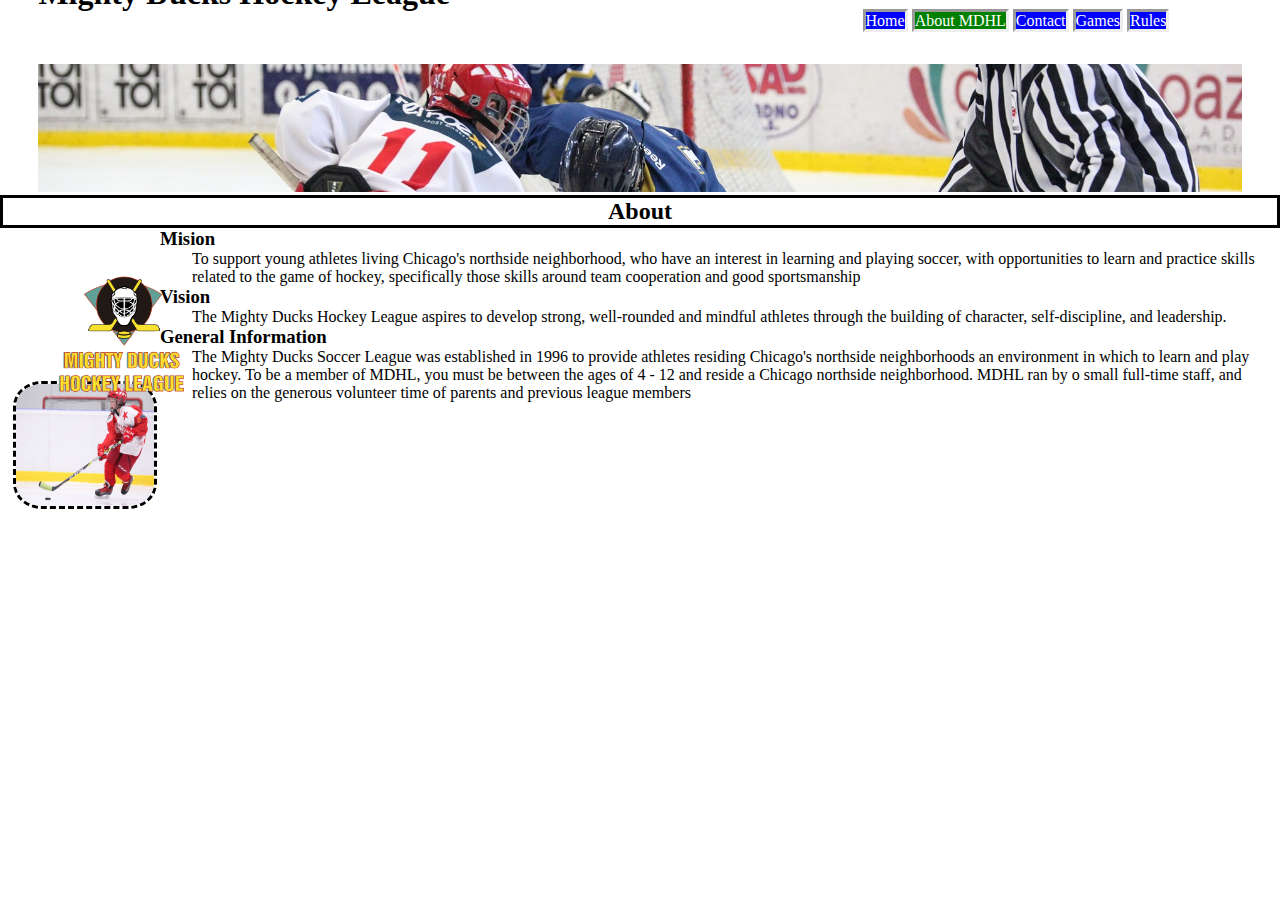
==== about.html @ 6fb33838 "Se incluyeron las pag de reglas y de fechas" ====
<!DOCTYPE html>
<html lang="en">
<head>
    <meta charset="UTF-8">
    <meta http-equiv="X-UA-Compatible" content="IE=edge">
    <meta name="viewport" content="width=device-width, initial-scale=1.0">
    <link rel="shortcut icon" href="assets/images/icon.ico">
    <title>About MDHL</title>
    <link rel="stylesheet" href="./assets/css/style.css">
</head>
<body>
    <header>
        <h1>
            Mighty Ducks Hockey League
        </h1>
        <img id="logo" src="./assets/images/Logo Mighty ducks-01.png" alt="logo">
        <nav>

            <a href="./index.html">Home</a>
            <a href="#">About MDHL</a>
            <a href="./contact.html">Contact</a>
            <a href="./games.html">Games</a>
            <a href="./rules.html">Rules</a>
        </nav>
    </header>

    <main>
        <section>
            <h2 class="principal">About</h2>
                <img id="imagen2" src="./assets/images/hockey  2.jpg" alt="Image 2">
                <article>
                    <h3>Mision</h3>
                    <p>  To support young athletes living Chicago's northside neighborhood, who have an interest in 
                        learning and playing soccer, with opportunities to learn and practice skills related to the game of 
                        hockey, specifically those skills around team cooperation and good sportsmanship</p>
                </article>
                <article>
                    <h3>Vision</h3>
                    <p>  The Mighty Ducks Hockey League aspires to develop strong, well-rounded and mindful athletes 
                        through the building of character, self-discipline, and leadership.</p>
                </article>
                <article>
                    <h3>General Information</h3>
                    <p>  The Mighty Ducks Soccer League was established in 1996 to provide athletes residing 
                        Chicago's northside neighborhoods an environment in which to learn and play hockey. To be a member of MDHL, you must be between the ages of 4 - 12 and reside a Chicago northside neighborhood. MDHL ran by o small full-time staff, and relies on the generous volunteer time of 
                        parents and previous league members</p>
                </article>
        </section>
    </main>
</body>
</html>
---- assets/css/style.css ----
*{
    margin: 0;
    padding:0;
    box-sizing: border-box;
    font-family: cursive;
}

/* ARREGLOS EN HEADER*/
header{
    min-height: 10vh;;
    margin: 5% 3% 0.2% ;
    background-image: url(../images/image1.jpg);
    background-repeat: no-repeat;
    background-position: 0 30%;
    background-size: cover;
    padding: 4rem;
    position: relative;
    
    
}

#logo{
    
    width: 12%;
    position: absolute;
    left: 1%;
    margin: -30% 0% -18% 0%;
    bottom: 0%;
    z-index: 2;
    
}

header>h1{
    
    display: inline-block;
    color:black;
    position: absolute;
    left: 10%;
    margin: 0% 0% 15% -10%;
    bottom: 0%;
    z-index: 2; 
    font-size: 200%;
}


/* ARREGLOS EN NAV*/
nav{
    display: inline-block;
    position: absolute;
    right: 0%;
    margin: 2% 6% 14% 7%;
    bottom: -5%;
    z-index:2;
}
nav a{
    
    background-color: blue;
    color: white;
    border-style: initial;
    border-style:inset;
    width: 5rem;
    height: 2rem;
    text-align: center;
    text-decoration:none;
    
    
}

a[href="#"]{
    background-color: green;
    color: white;
}

a:active{
    background-color: red;
}

/* ARREGLOS EN MAIN*/
main{
    background-color: white;
    min-height: 80vh;
    position: relative;
}
.principal{
    background-color:white;
    color: black;
    border-style: solid;
    text-align: center;
}

main article{

    margin-left: 10rem;

}

main p{
    margin-left: 2rem;
    text-align:initial;
}

#imagen2{
    position: absolute;
    width: 9rem;
    height: 8rem;
    margin-top: 12%;
    margin-left: 1%;
    border-radius: 20%;
    border-style:dashed;
}

#imagen3{
    position: absolute;
    width: 25rem;
    height: 15rem;
    margin-top: 1%;
    margin-left: 45%;
    border-style:initial;
}
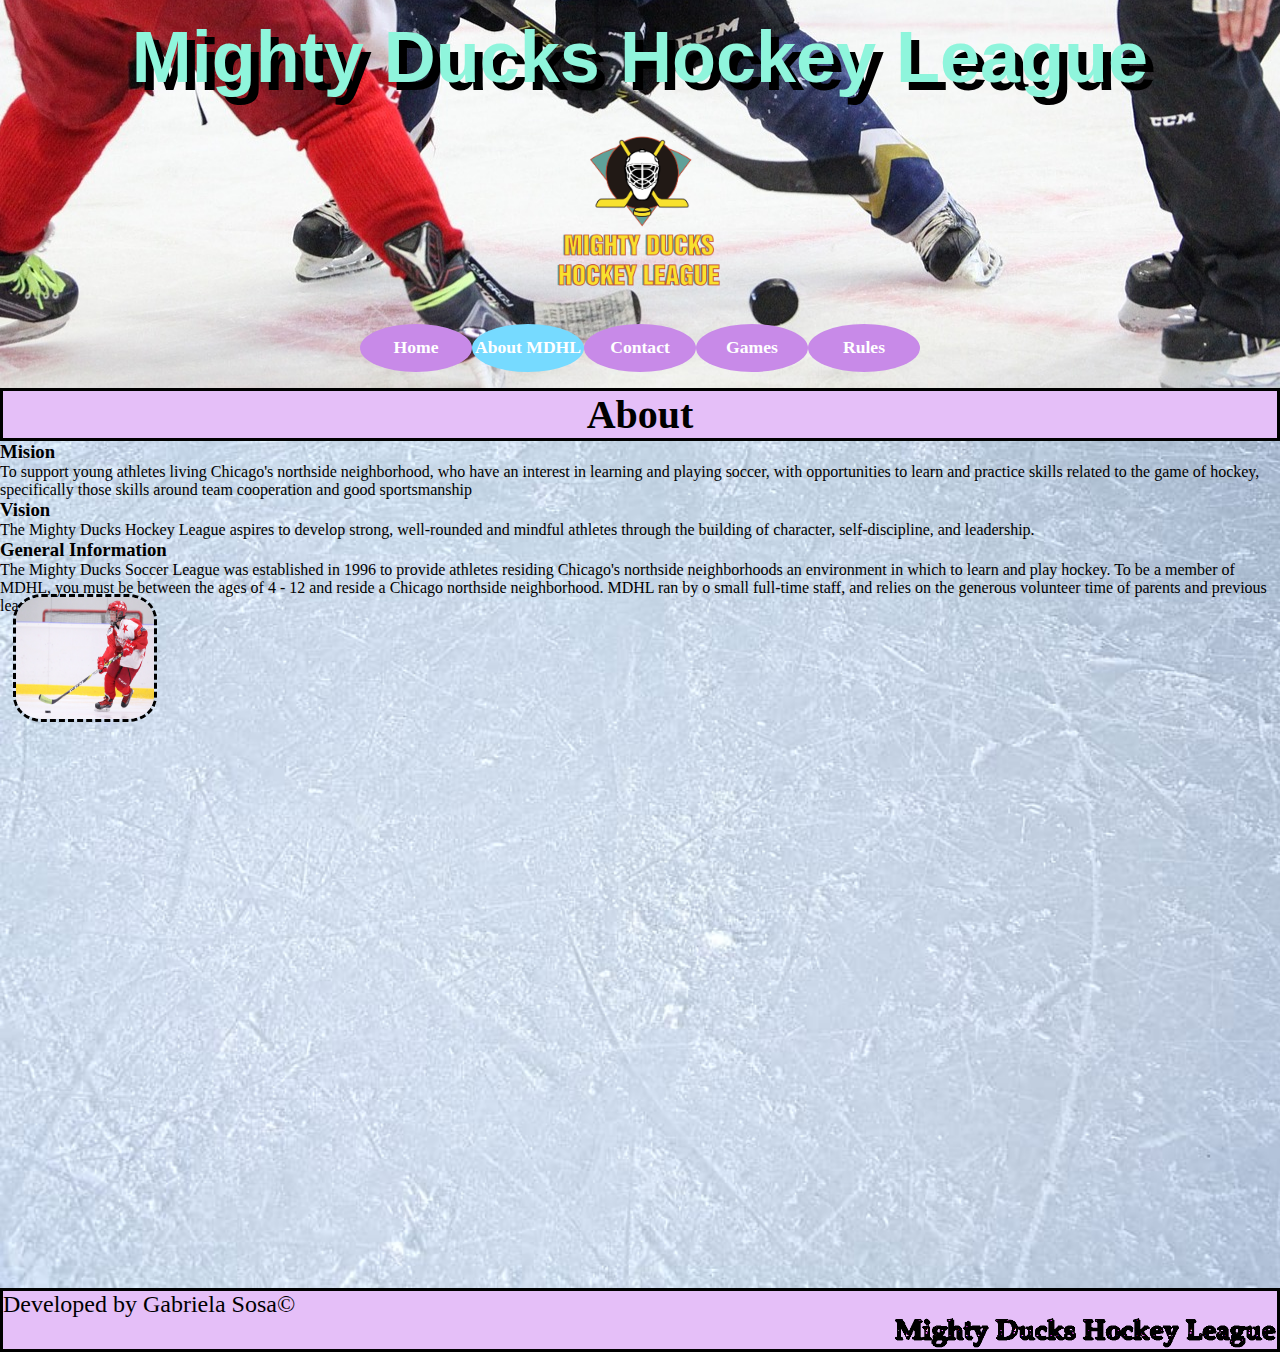
==== commit 7eb710c3: "pagina games terminado" ====
--- a/about.html
+++ b/about.html
@@ -47,5 +47,9 @@
                 </article>
         </section>
     </main>
+    <footer>
+        <p>Developed by Gabriela Sosa©</p>
+        <img class="nombre" src="./assets/images/nombre.gif" alt="gif">
+    </footer>
 </body>
 </html>--- a/assets/css/style.css
+++ b/assets/css/style.css
@@ -2,102 +2,143 @@
     margin: 0;
     padding:0;
     box-sizing: border-box;
-    font-family: cursive;
+    font-family:'Times New Roman', Times, serif;
 }
 
 /* ARREGLOS EN HEADER*/
 header{
-    min-height: 10vh;;
-    margin: 5% 3% 0.2% ;
+    min-height: 10vh;
+    /*margin: 5% 3% 0.2% ;*/
     background-image: url(../images/image1.jpg);
     background-repeat: no-repeat;
-    background-position: 0 30%;
-    background-size: cover;
-    padding: 4rem;
-    position: relative;
-    
-    
+    background-position: 60% 80%;
+    display: flex;
+    padding: 1rem;
+    gap: 1rem;
+    align-items: center;
+    justify-content:space-between;
+    flex-direction: column;
 }
 
 #logo{
-    
-    width: 12%;
-    position: absolute;
-    left: 1%;
-    margin: -30% 0% -18% 0%;
-    bottom: 0%;
-    z-index: 2;
-    
+    width: 15%;
+    align-self:center;
 }
 
 header>h1{
-    
-    display: inline-block;
-    color:black;
-    position: absolute;
-    left: 10%;
-    margin: 0% 0% 15% -10%;
-    bottom: 0%;
-    z-index: 2; 
-    font-size: 200%;
+    color:rgb(143, 245, 220);
+    font-size: 4.5rem;
+    flex-grow: 1;
+    text-shadow: .5rem .5rem black;
+    font-family:'Lucida Sans', 'Lucida Sans Regular', 'Lucida Grande', 'Lucida Sans Unicode', Geneva, Verdana, sans-serif;
 }
 
 
 /* ARREGLOS EN NAV*/
 nav{
-    display: inline-block;
-    position: absolute;
-    right: 0%;
-    margin: 2% 6% 14% 7%;
-    bottom: -5%;
-    z-index:2;
+    display:flex;
+    gap: 0%;
+    flex-direction:row;
+    flex-wrap: wrap;
+   
 }
 nav a{
     
-    background-color: blue;
+    background-color: rgb(200, 138, 232);
     color: white;
-    border-style: initial;
-    border-style:inset;
-    width: 5rem;
-    height: 2rem;
-    text-align: center;
+    width: 7rem;
+    height: 3rem;
+    font-size: 110%;
     text-decoration:none;
-    
+    font-weight: bolder;
+    display: flex;
+    align-items: center;
+    justify-content: center;
+    border-radius: 50%;
+    flex-wrap: wrap;
     
 }
 
 a[href="#"]{
-    background-color: green;
+    background-color: rgb(118, 218, 255);
     color: white;
 }
 
 a:active{
-    background-color: red;
+    background-color: rgb(251, 87, 87);
 }
 
 /* ARREGLOS EN MAIN*/
 main{
-    background-color: white;
-    min-height: 80vh;
-    position: relative;
-}
+    background-image: url(../images/fondobody.jpg);
+    background-size: cover;
+    min-height: 100vh;
+    display: flex;
+    flex-direction: column;
+    flex-wrap: wrap;
+}
+footer{
+    min-height: 5vh;
+    background-color: rgb(229, 191, 248);
+    border-style:solid;
+    display: flex;
+    flex-wrap: wrap;
+    font-size: 150%;
+    align-items:center;
+}
+.nombre{
+    width: 30%;
+    margin: 0% 0% 0% 70%;
+} 
+/*----------------------------------------------------------------PAGINA HOME--------------------------------------------------------------*/
 .principal{
-    background-color:white;
+    background-color:rgb(229, 191, 248);
     color: black;
-    border-style: solid;
-    text-align: center;
-}
-
-main article{
-
-    margin-left: 10rem;
-
-}
-
-main p{
-    margin-left: 2rem;
-    text-align:initial;
-}
+    border-style:solid;
+    text-align: center;
+    font-size: 2.5rem;
+    align-self:self-start;
+    
+}
+
+.home{
+    display: flex;
+    /*text-align: center;*/
+    font-size: 1.5rem;
+    justify-content: center;
+   
+    gap: 1rem;
+    flex-wrap: wrap;
+   
+
+}
+
+.events{
+    padding: 2rem;
+    
+    flex-direction: column-reverse;
+    text-align: center;
+    
+
+} 
+
+#snoppy{
+    height: 20rem;
+    width: 25rem;  
+}
+
+
+
+
+
+
+
+
+
+
+
+
+
 
 #imagen2{
     position: absolute;
@@ -108,7 +149,6 @@
     border-radius: 20%;
     border-style:dashed;
 }
-
 #imagen3{
     position: absolute;
     width: 25rem;
@@ -116,4 +156,59 @@
     margin-top: 1%;
     margin-left: 45%;
     border-style:initial;
-}+}
+/*---------------------------------------------------------PAGINA GAMES-------------------------------------------------------------------*/
+#fechas{
+    background-image: url(../images/discofuego.jpg);
+    background-repeat: no-repeat;
+    background-position: 50% 70%;
+    border-radius: 15px;
+    padding: .5rem;
+    display: flex;
+    flex-wrap: wrap;
+    flex-direction: column;
+    align-items: center;
+    text-align: center;
+    gap: .5rem;
+}
+.titulo{
+    background-color: rgb(7, 7, 7);
+    color: #e8a4d9;
+}
+caption{
+    color: rgb(236, 236, 236);
+    font-size: 120%;
+    text-shadow: .1rem .1rem black;
+}
+.destacar{
+    background-color: aqua;
+    color: black;
+}
+th, td{
+    padding: .4rem;
+}
+tbody tr:nth-child(even){
+    background-color: #e8a4d9;
+}
+tbody tr:nth-child(odd), thead tr, tfoot tr{
+    background-color: rgb(179, 240, 173);
+
+}
+.adicional{
+    font-size: 150%;
+    padding: .10rem;
+    margin: 2% 10% 0% 10%;
+    border-top-style:dotted ;
+    display: flex;
+    flex-direction:column;
+}
+#centrar{
+    text-align: center;
+}
+.derecha{
+    text-align: right;
+} 
+#coordinador{
+    font-weight: bold;
+}
+/*---------------------------------------------------------------PAGINA RULES---------------------------------------------------------------/*
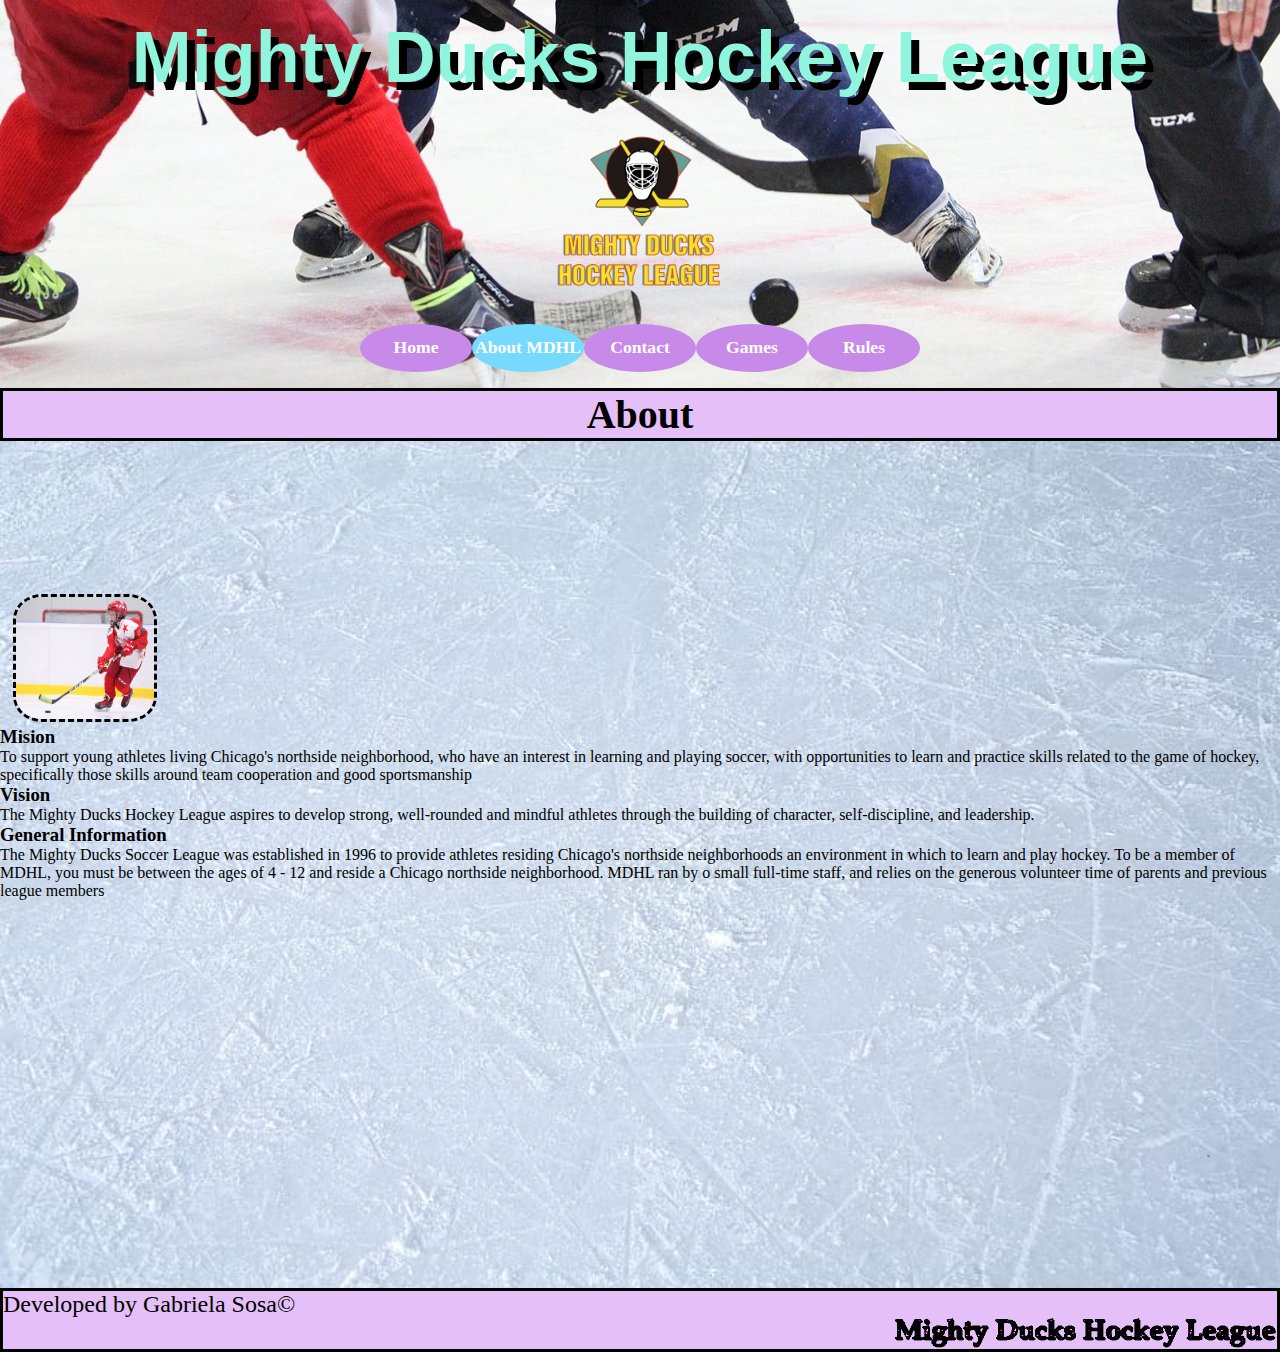
==== commit 9a2903ef: "ahora si final de home" ====
--- a/about.html
+++ b/about.html
@@ -13,9 +13,8 @@
         <h1>
             Mighty Ducks Hockey League
         </h1>
-        <img id="logo" src="./assets/images/Logo Mighty ducks-01.png" alt="logo">
+        <img id="logo" src="./assets/images/logo.png" alt="logo">
         <nav>
-
             <a href="./index.html">Home</a>
             <a href="#">About MDHL</a>
             <a href="./contact.html">Contact</a>
@@ -23,27 +22,21 @@
             <a href="./rules.html">Rules</a>
         </nav>
     </header>
-
     <main>
         <section>
             <h2 class="principal">About</h2>
-                <img id="imagen2" src="./assets/images/hockey  2.jpg" alt="Image 2">
+                <img id="imagen2" src="./assets/images/hockey2.jpg" alt="Image 2">
                 <article>
                     <h3>Mision</h3>
-                    <p>  To support young athletes living Chicago's northside neighborhood, who have an interest in 
-                        learning and playing soccer, with opportunities to learn and practice skills related to the game of 
-                        hockey, specifically those skills around team cooperation and good sportsmanship</p>
+                    <p>To support young athletes living Chicago's northside neighborhood, who have an interest in learning and playing soccer, with opportunities to learn and practice skills related to the game of hockey, specifically those skills around team cooperation and good sportsmanship</p>
                 </article>
                 <article>
                     <h3>Vision</h3>
-                    <p>  The Mighty Ducks Hockey League aspires to develop strong, well-rounded and mindful athletes 
-                        through the building of character, self-discipline, and leadership.</p>
+                    <p>The Mighty Ducks Hockey League aspires to develop strong, well-rounded and mindful athletes through the building of character, self-discipline, and leadership.</p>
                 </article>
                 <article>
                     <h3>General Information</h3>
-                    <p>  The Mighty Ducks Soccer League was established in 1996 to provide athletes residing 
-                        Chicago's northside neighborhoods an environment in which to learn and play hockey. To be a member of MDHL, you must be between the ages of 4 - 12 and reside a Chicago northside neighborhood. MDHL ran by o small full-time staff, and relies on the generous volunteer time of 
-                        parents and previous league members</p>
+                    <p>The Mighty Ducks Soccer League was established in 1996 to provide athletes residing Chicago's northside neighborhoods an environment in which to learn and play hockey. To be a member of MDHL, you must be between the ages of 4 - 12 and reside a Chicago northside neighborhood. MDHL ran by o small full-time staff, and relies on the generous volunteer time of parents and previous league members</p>
                 </article>
         </section>
     </main>
--- a/assets/css/style.css
+++ b/assets/css/style.css
@@ -4,7 +4,6 @@
     box-sizing: border-box;
     font-family:'Times New Roman', Times, serif;
 }
-
 /* ARREGLOS EN HEADER*/
 header{
     min-height: 10vh;
@@ -19,12 +18,10 @@
     justify-content:space-between;
     flex-direction: column;
 }
-
 #logo{
     width: 15%;
     align-self:center;
 }
-
 header>h1{
     color:rgb(143, 245, 220);
     font-size: 4.5rem;
@@ -32,18 +29,14 @@
     text-shadow: .5rem .5rem black;
     font-family:'Lucida Sans', 'Lucida Sans Regular', 'Lucida Grande', 'Lucida Sans Unicode', Geneva, Verdana, sans-serif;
 }
-
-
 /* ARREGLOS EN NAV*/
 nav{
     display:flex;
     gap: 0%;
     flex-direction:row;
     flex-wrap: wrap;
-   
 }
 nav a{
-    
     background-color: rgb(200, 138, 232);
     color: white;
     width: 7rem;
@@ -56,18 +49,14 @@
     justify-content: center;
     border-radius: 50%;
     flex-wrap: wrap;
-    
-}
-
+}
 a[href="#"]{
     background-color: rgb(118, 218, 255);
     color: white;
 }
-
 a:active{
     background-color: rgb(251, 87, 87);
 }
-
 /* ARREGLOS EN MAIN*/
 main{
     background-image: url(../images/fondobody.jpg);
@@ -98,50 +87,36 @@
     text-align: center;
     font-size: 2.5rem;
     align-self:self-start;
-    
-}
-
+}
 .home{
-    display: flex;
-    /*text-align: center;*/
-    font-size: 1.5rem;
-    justify-content: center;
-   
-    gap: 1rem;
-    flex-wrap: wrap;
-   
-
-}
-
-.events{
-    padding: 2rem;
-    
-    flex-direction: column-reverse;
-    text-align: center;
-    
-
-} 
-
-#snoppy{
+    padding: 3rem;
+    font-size: 200%;
+    display: flex;
+    flex-direction: row;
+    flex-wrap: wrap; 
+}
+.home dt, dd{
+    text-align: center;
+}
+.home dl{
+    margin-top: 10%;
+}
+#snoppy, #imagen1{
     height: 20rem;
-    width: 25rem;  
-}
-
-
-
-
-
-
-
-
-
-
-
+    width: 25rem;     
+}
+#imagen1{
+    border-radius: 40%;
+    border-color: black;
+    border-style: solid;
+    padding: .3rem;
+    margin: 0% 0% 2%;
+}
+/*-----------------------------------------------------------------PAGINA ABOUT------------------------------------------------------------*/
 
 
 
 #imagen2{
-    position: absolute;
     width: 9rem;
     height: 8rem;
     margin-top: 12%;
@@ -149,6 +124,14 @@
     border-radius: 20%;
     border-style:dashed;
 }
+
+
+
+
+
+
+
+/*-------------------------------------------------------------------PAGINA CONTACT---------------------------------------------------------*/
 #imagen3{
     position: absolute;
     width: 25rem;
@@ -170,6 +153,7 @@
     align-items: center;
     text-align: center;
     gap: .5rem;
+    margin-top: .9%;
 }
 .titulo{
     background-color: rgb(7, 7, 7);
@@ -211,4 +195,53 @@
 #coordinador{
     font-weight: bold;
 }
-/*---------------------------------------------------------------PAGINA RULES---------------------------------------------------------------/*
+/*---------------------------------------------------------------PAGINA RULES---------------------------------------------------------------*/
+#rules{
+    padding: 3rem;
+    font-size: 160%;
+}
+#medio{
+    text-align: center;
+    font-size: 150%;
+}
+#hockey{
+    padding: 2%;
+    margin-left: 40%;
+    height: 10%;
+    width: 20%;
+}
+.gol{
+    display: flex;
+    align-items: center;
+}
+#gif1{
+    height: 20%;
+    width: 20%;
+    margin: 3% 10% 2% 3%;
+    border-radius: 20%;
+    border-style:dashed;
+    border-color: blue; 
+}
+dt{
+    font-weight: bolder;
+    padding: .6rem;
+    text-decoration: underline;
+}
+#letras{
+    list-style-type:lower-alpha;
+    margin: 0% 3%;
+}
+#listita{
+    list-style-type: disc;
+    margin-left: 10%;
+    padding: .4rem;
+}
+#corazon{
+    height: 20%;
+    width: 20%;
+    margin: 3% 10% 2% 3%;
+    border-radius: 20%;
+    border-style:dashed;
+    border-color: rgb(255, 255, 255);
+    flex-direction: row-reverse;
+}
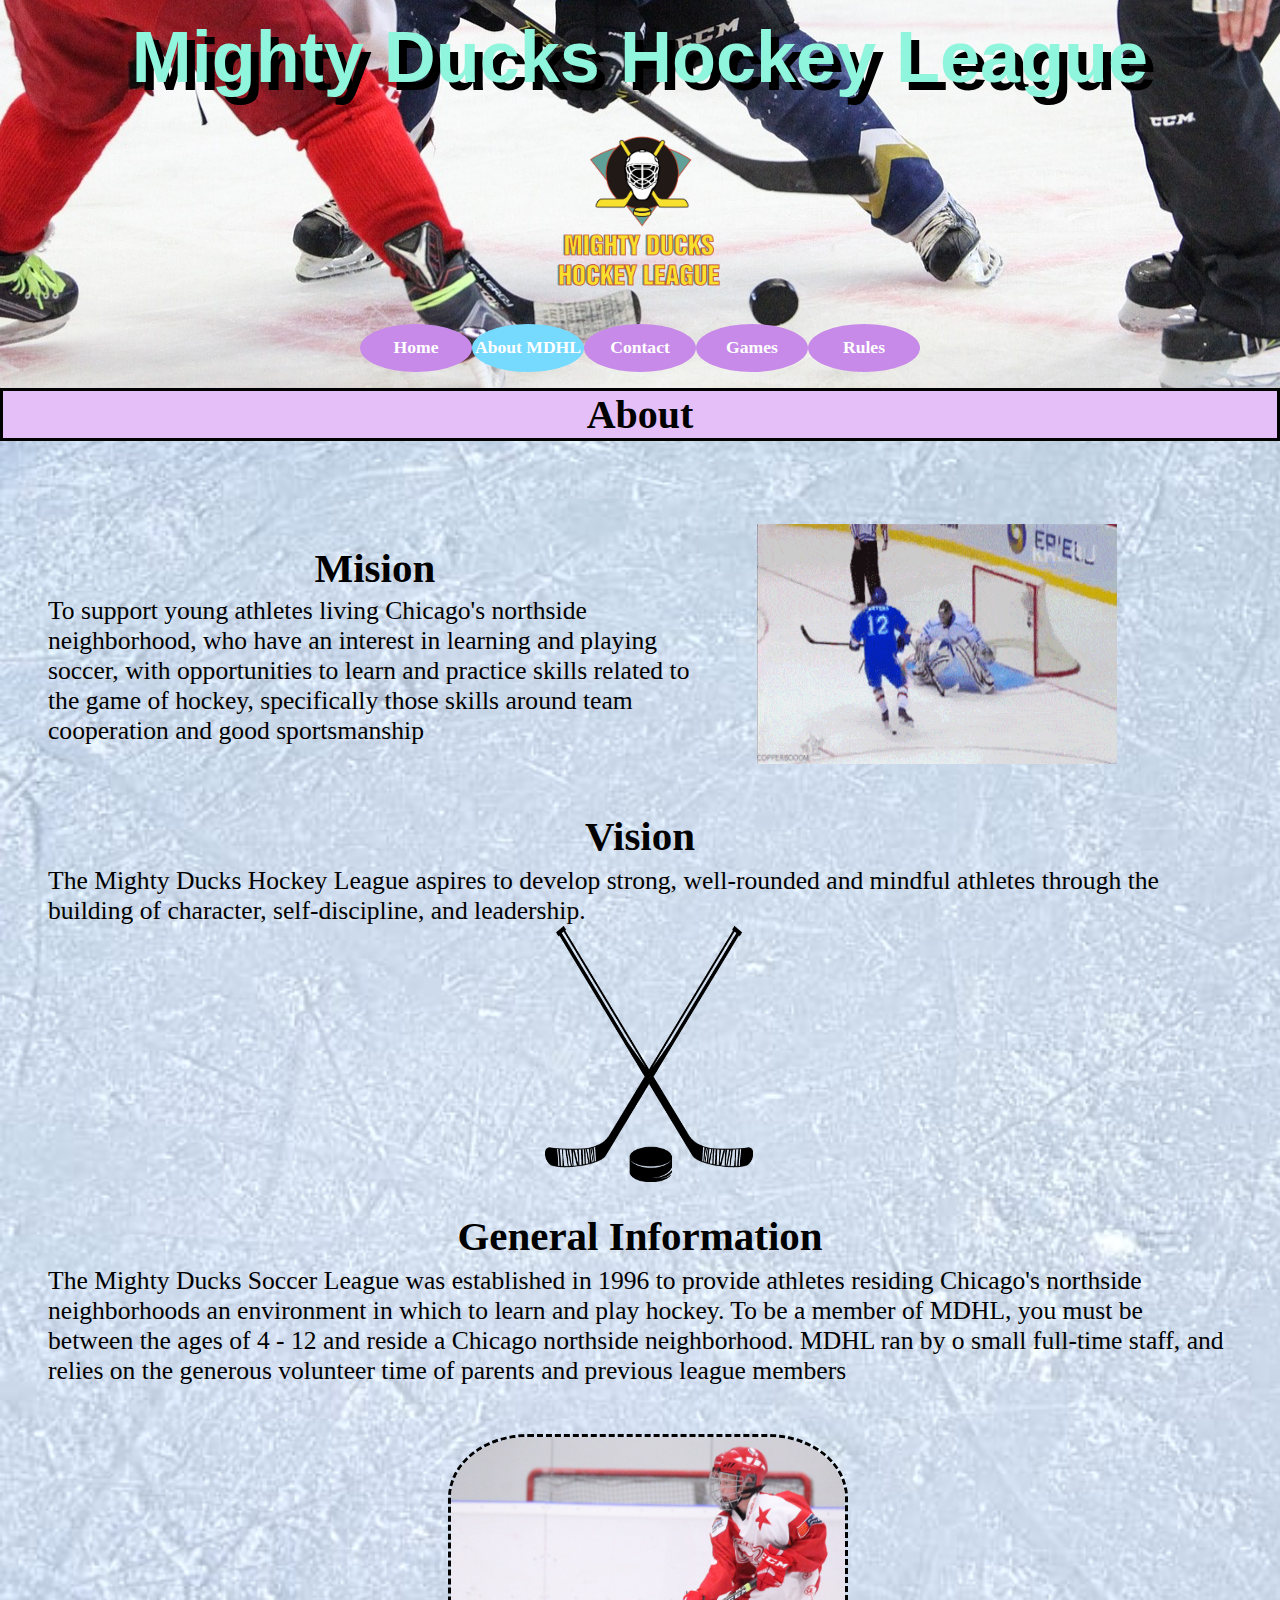
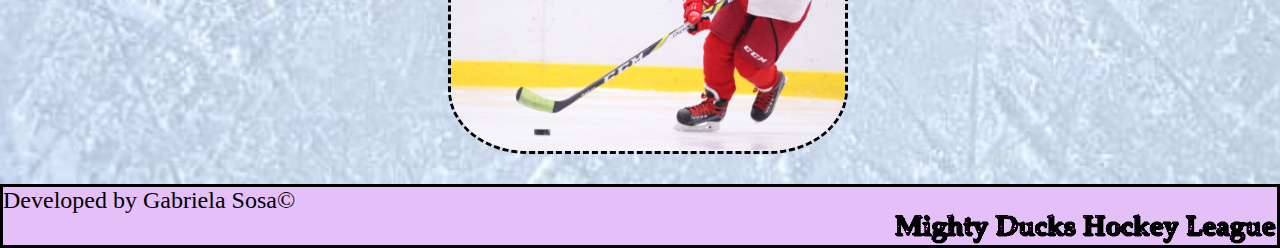
==== commit f488e809: "pag about final" ====
--- a/about.html
+++ b/about.html
@@ -25,19 +25,29 @@
     <main>
         <section>
             <h2 class="principal">About</h2>
-                <img id="imagen2" src="./assets/images/hockey2.jpg" alt="Image 2">
-                <article>
-                    <h3>Mision</h3>
-                    <p>To support young athletes living Chicago's northside neighborhood, who have an interest in learning and playing soccer, with opportunities to learn and practice skills related to the game of hockey, specifically those skills around team cooperation and good sportsmanship</p>
-                </article>
-                <article>
-                    <h3>Vision</h3>
-                    <p>The Mighty Ducks Hockey League aspires to develop strong, well-rounded and mindful athletes through the building of character, self-discipline, and leadership.</p>
-                </article>
-                <article>
-                    <h3>General Information</h3>
-                    <p>The Mighty Ducks Soccer League was established in 1996 to provide athletes residing Chicago's northside neighborhoods an environment in which to learn and play hockey. To be a member of MDHL, you must be between the ages of 4 - 12 and reside a Chicago northside neighborhood. MDHL ran by o small full-time staff, and relies on the generous volunteer time of parents and previous league members</p>
-                </article>
+            <div id="about">
+                <div class="mision" >
+                    <section>
+                        <h3>Mision</h3>
+                        <p>To support young athletes living Chicago's northside neighborhood, who have an interest in learning and playing soccer, with opportunities to learn and practice skills related to the game of hockey, specifically those skills around team cooperation and good sportsmanship</p>
+                    </section>
+                    <img id="gif" src="./assets/images/gol2.gif" alt="gol2">
+                </div>
+                <div>
+                    <article>
+                        <h3>Vision</h3>
+                        <p>The Mighty Ducks Hockey League aspires to develop strong, well-rounded and mindful athletes through the building of character, self-discipline, and leadership.</p>
+                    </article>
+                    <img id="palos" src="./assets/images/palos.PNG" alt="palos">
+                    <article>
+                        <h3>General Information</h3>
+                        <p>The Mighty Ducks Soccer League was established in 1996 to provide athletes residing Chicago's northside neighborhoods an environment in which to learn and play hockey. To be a member of MDHL, you must be between the ages of 4 - 12 and reside a Chicago northside neighborhood. MDHL ran by o small full-time staff, and relies on the generous volunteer time of parents and previous league members</p>
+                    </article>
+                </div>
+
+            </div>
+            <img id="imagen2" src="./assets/images/hockey2.jpg" alt="Image 2">
+                
         </section>
     </main>
     <footer>
--- a/assets/css/style.css
+++ b/assets/css/style.css
@@ -113,24 +113,38 @@
     margin: 0% 0% 2%;
 }
 /*-----------------------------------------------------------------PAGINA ABOUT------------------------------------------------------------*/
-
-
-
+#about{
+    padding: 3rem;
+    font-size: 160%;
+}
+#about h3{
+    text-align: center;
+    padding-top: 2%;
+    padding-bottom: .5%;
+    font-size: 160%;
+}
+.mision{
+    display:flex;
+    align-items:center;
+}
+#gif{
+    height: 15rem;
+    width: 25rem;
+    margin: 3% 8% 2% 3%;
+    border-style:none;
+}
+#palos{
+    width: 13rem;
+    height: 16rem;
+    margin-left: 42%;
+}
 #imagen2{
-    width: 9rem;
-    height: 8rem;
-    margin-top: 12%;
-    margin-left: 1%;
+    width: 25rem;
+    height: 20rem;
+    margin: 0% 0% 2% 35%;
     border-radius: 20%;
     border-style:dashed;
 }
-
-
-
-
-
-
-
 /*-------------------------------------------------------------------PAGINA CONTACT---------------------------------------------------------*/
 #imagen3{
     position: absolute;
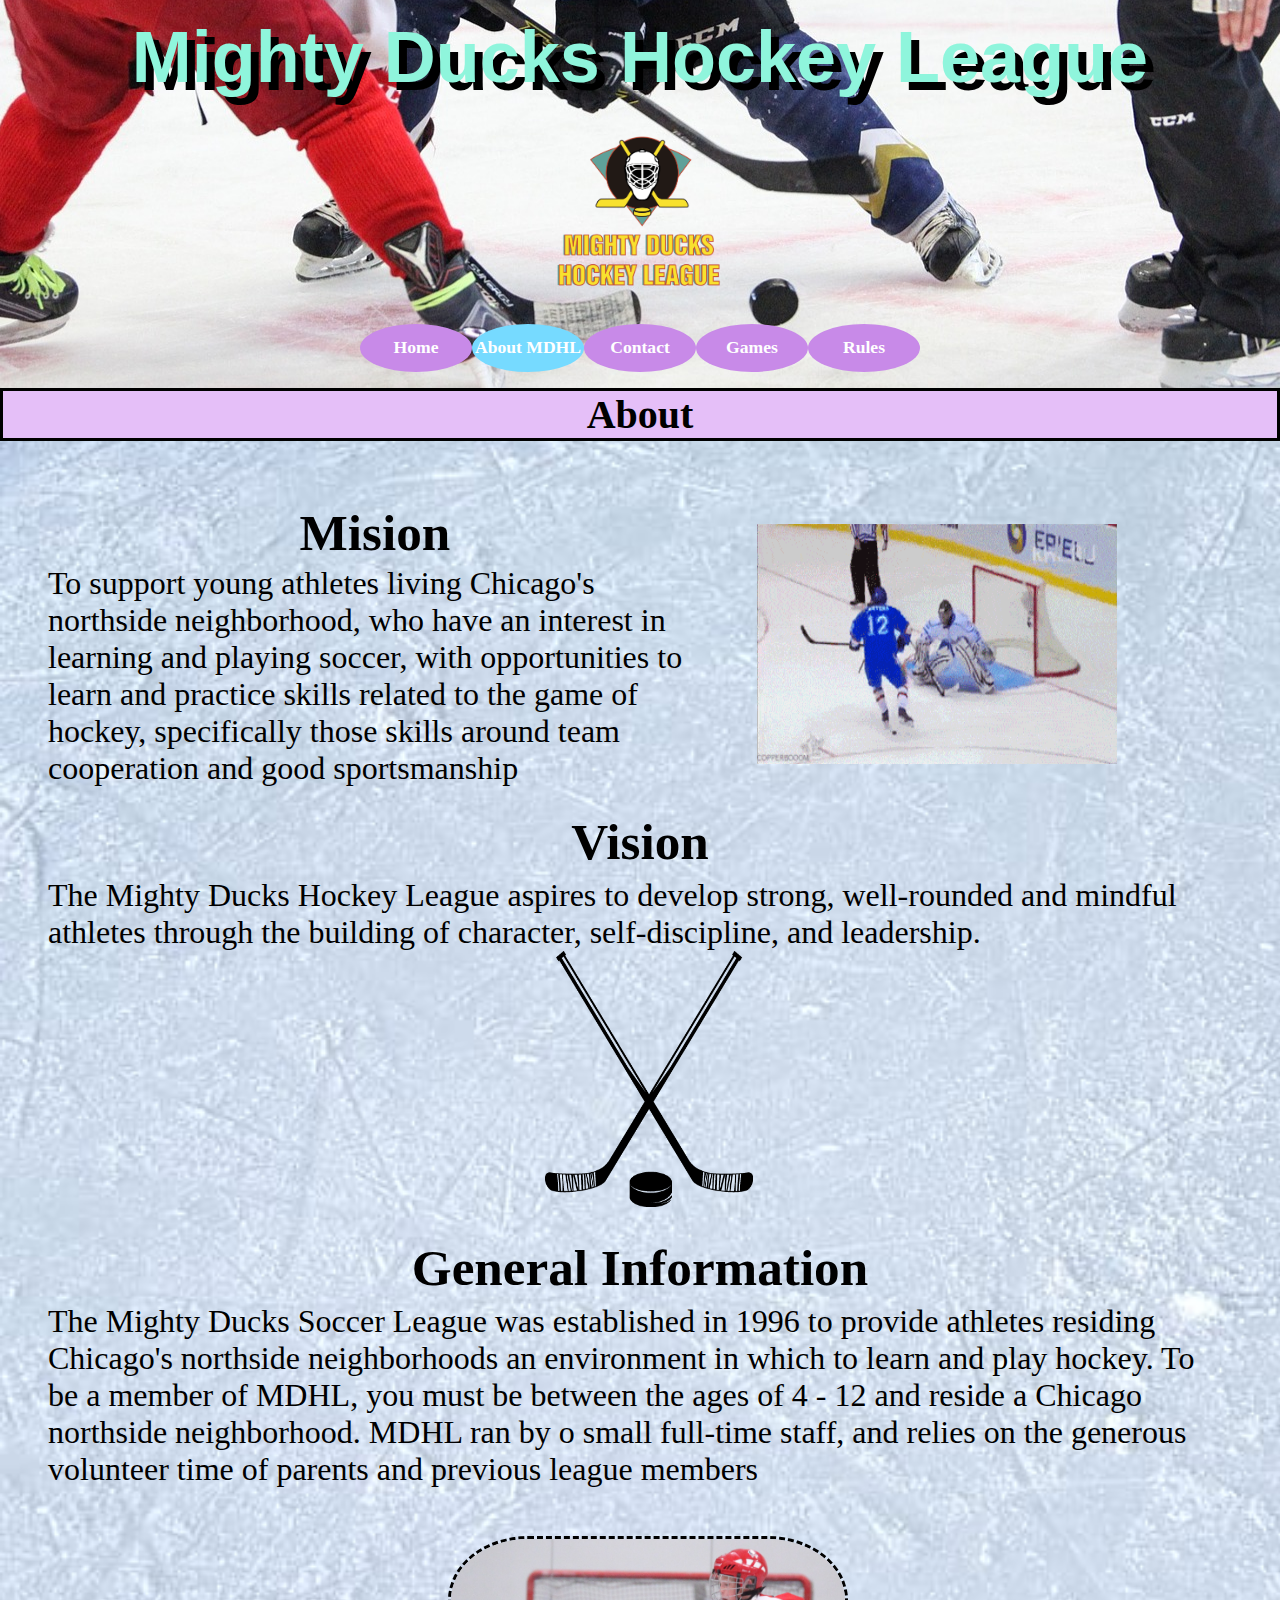
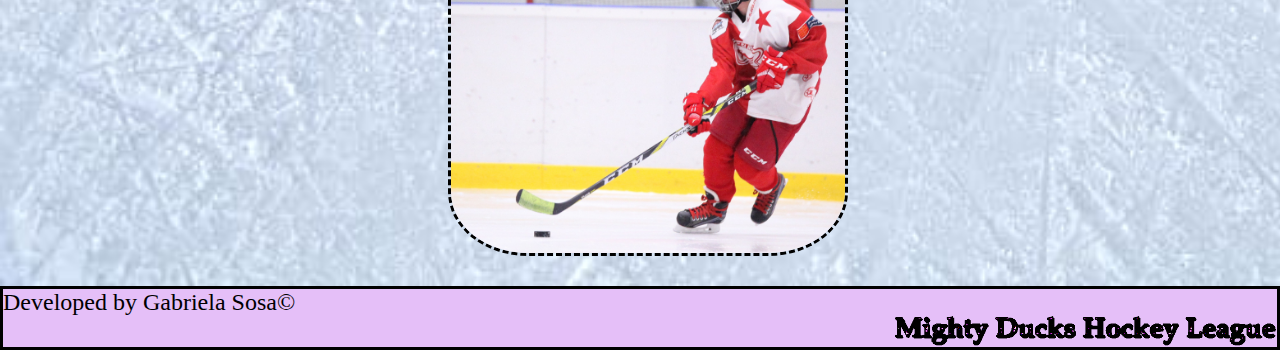
==== commit 0951b3d4: "pag contact lista" ====
--- a/about.html
+++ b/about.html
@@ -44,10 +44,8 @@
                         <p>The Mighty Ducks Soccer League was established in 1996 to provide athletes residing Chicago's northside neighborhoods an environment in which to learn and play hockey. To be a member of MDHL, you must be between the ages of 4 - 12 and reside a Chicago northside neighborhood. MDHL ran by o small full-time staff, and relies on the generous volunteer time of parents and previous league members</p>
                     </article>
                 </div>
-
             </div>
-            <img id="imagen2" src="./assets/images/hockey2.jpg" alt="Image 2">
-                
+            <img id="imagen2" src="./assets/images/hockey2.jpg" alt="Image 2">  
         </section>
     </main>
     <footer>
--- a/assets/css/style.css
+++ b/assets/css/style.css
@@ -115,7 +115,7 @@
 /*-----------------------------------------------------------------PAGINA ABOUT------------------------------------------------------------*/
 #about{
     padding: 3rem;
-    font-size: 160%;
+    font-size: 200%;
 }
 #about h3{
     text-align: center;
@@ -146,13 +146,32 @@
     border-style:dashed;
 }
 /*-------------------------------------------------------------------PAGINA CONTACT---------------------------------------------------------*/
+#contact{
+    font-size: 300%;
+    display: flex;
+    flex-wrap: wrap;
+}
+#contact p{
+    margin: 1% 2% 1% 3%;
+    align-self: center;
+}
+#kitty{
+    width: 30rem;
+    height: 30rem;
+    padding: .9rem;
+    margin: 1% 5% 1% 15%;
+    border-style: dotted;
+    border-color: blue;
+}
 #imagen3{
-    position: absolute;
-    width: 25rem;
-    height: 15rem;
-    margin-top: 1%;
-    margin-left: 45%;
-    border-style:initial;
+    
+    width: 35rem;
+    height: 25rem;
+    padding: .9rem;
+    margin: 1% 5% 2% 5%;
+    border-style: outset;
+    border-color: rgb(255, 207, 50);
+    align-self: center;
 }
 /*---------------------------------------------------------PAGINA GAMES-------------------------------------------------------------------*/
 #fechas{
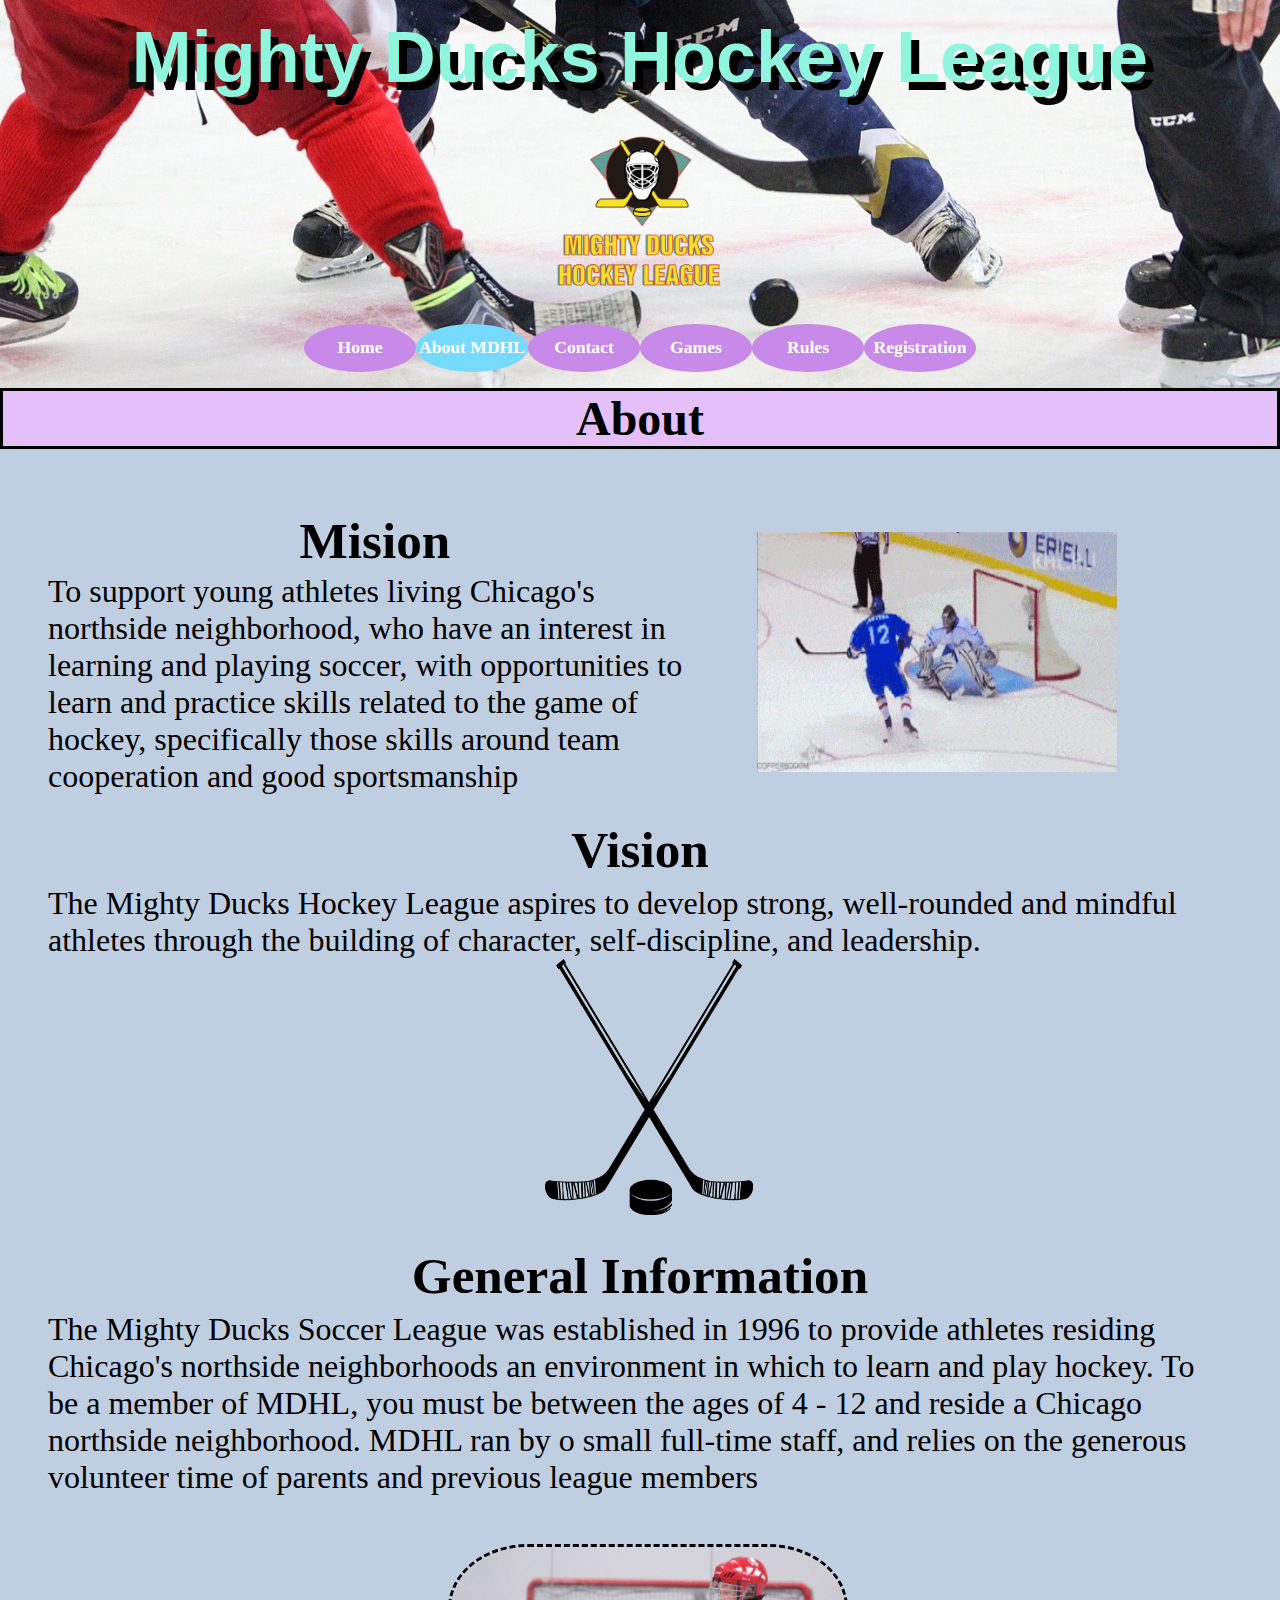
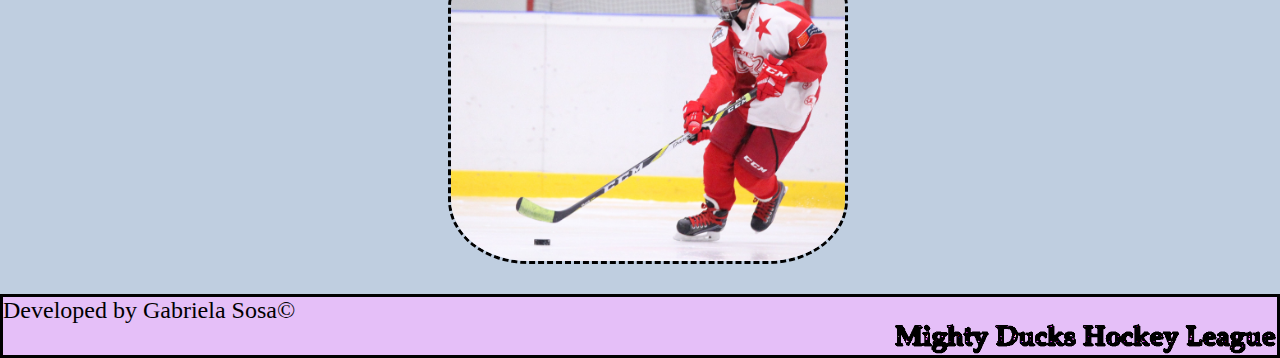
==== commit 9930dfb2: "estilo al form" ====
--- a/about.html
+++ b/about.html
@@ -20,6 +20,7 @@
             <a href="./contact.html">Contact</a>
             <a href="./games.html">Games</a>
             <a href="./rules.html">Rules</a>
+            <a href="./form.html">Registration</a>
         </nav>
     </header>
     <main>
--- a/assets/css/style.css
+++ b/assets/css/style.css
@@ -59,13 +59,22 @@
 }
 /* ARREGLOS EN MAIN*/
 main{
-    background-image: url(../images/fondobody.jpg);
+    background-color: #bfcee0;
     background-size: cover;
     min-height: 100vh;
     display: flex;
     flex-direction: column;
     flex-wrap: wrap;
 }
+.principal{
+    background-color:rgb(229, 191, 248);
+    color: black;
+    border-style:solid;
+    text-align: center;
+    font-size: 3rem;
+    align-self:self-start;
+}
+/*ARREGLO DEL FOOTER*/
 footer{
     min-height: 5vh;
     background-color: rgb(229, 191, 248);
@@ -78,16 +87,8 @@
 .nombre{
     width: 30%;
     margin: 0% 0% 0% 70%;
-} 
+}
 /*----------------------------------------------------------------PAGINA HOME--------------------------------------------------------------*/
-.principal{
-    background-color:rgb(229, 191, 248);
-    color: black;
-    border-style:solid;
-    text-align: center;
-    font-size: 2.5rem;
-    align-self:self-start;
-}
 .home{
     padding: 3rem;
     font-size: 200%;
@@ -164,7 +165,6 @@
     border-color: blue;
 }
 #imagen3{
-    
     width: 35rem;
     height: 25rem;
     padding: .9rem;
@@ -176,33 +176,40 @@
 /*---------------------------------------------------------PAGINA GAMES-------------------------------------------------------------------*/
 #fechas{
     background-image: url(../images/discofuego.jpg);
-    background-repeat: no-repeat;
-    background-position: 50% 70%;
-    border-radius: 15px;
-    padding: .5rem;
+    background-position:inherit;
+    align-self: center;
+    min-width: 80%;
     display: flex;
     flex-wrap: wrap;
     flex-direction: column;
     align-items: center;
-    text-align: center;
-    gap: .5rem;
     margin-top: .9%;
-}
-.titulo{
+    margin-bottom: .9%;
+    text-align: center;
+    font-size: 180%;
+}
+#fechas table{
+    min-width: 50%;
+    padding: .6rem;
+}
+thead th{
     background-color: rgb(7, 7, 7);
     color: #e8a4d9;
 }
 caption{
     color: rgb(236, 236, 236);
-    font-size: 120%;
+    font-size: 190%;
     text-shadow: .1rem .1rem black;
 }
 .destacar{
     background-color: aqua;
     color: black;
+    font-weight: bold;
+    
 }
 th, td{
-    padding: .4rem;
+    padding: .2rem;
+    border-style: solid;
 }
 tbody tr:nth-child(even){
     background-color: #e8a4d9;
@@ -212,21 +219,49 @@
 
 }
 .adicional{
-    font-size: 150%;
-    padding: .10rem;
-    margin: 2% 10% 0% 10%;
+    font-size: 200%;
+    padding: .6rem;
     border-top-style:dotted ;
+    border-bottom-style: dotted;
+    border-width: .5rem;
     display: flex;
     flex-direction:column;
 }
-#centrar{
+.adicional h2{
     text-align: center;
 }
 .derecha{
     text-align: right;
+    padding-bottom: .9rem;
 } 
 #coordinador{
     font-weight: bold;
+}
+#mapas{
+    display: flex;
+    flex-wrap: wrap;
+    width: 100%;
+    background-color: #B89685;
+    align-self: center;
+    justify-content: center;
+    margin-top: 3%;
+    margin-bottom: 3%;
+}
+#mapas h2 {
+    font-size: 300%;
+    text-align:center;
+    width: 100%;
+    padding: 2rem;
+    background-color: #504746;
+    color: #e8a4d9;
+}
+#mapas section{
+    font-size: 200%;
+    padding: .6rem;
+    background-color: #BFADA3;
+    border-style: solid;
+    border-color: #504746;
+    margin: .5%;
 }
 /*---------------------------------------------------------------PAGINA RULES---------------------------------------------------------------*/
 #rules{
@@ -235,7 +270,7 @@
 }
 #medio{
     text-align: center;
-    font-size: 150%;
+    font-size: 180%;
 }
 #hockey{
     padding: 2%;
@@ -243,7 +278,7 @@
     height: 10%;
     width: 20%;
 }
-.gol{
+.parrafo{
     display: flex;
     align-items: center;
 }
@@ -264,7 +299,7 @@
     list-style-type:lower-alpha;
     margin: 0% 3%;
 }
-#listita{
+.parrafo ul{
     list-style-type: disc;
     margin-left: 10%;
     padding: .4rem;
@@ -278,3 +313,76 @@
     border-color: rgb(255, 255, 255);
     flex-direction: row-reverse;
 }
+/*-----------------------------------------------------------PAGINA REGISTRATION-------------------------------------------------------------*/
+form{
+    display: flex;
+    flex-wrap: wrap;
+    width: 90%;
+    margin: auto;
+    background-image: url(../images/fondito.jpg);
+    margin-top: 3%;
+    margin-bottom: 3%;
+}
+form #arriba{
+    display: flex;
+    flex-wrap: wrap;
+    width: 95%;
+    margin-top: .4rem;
+    margin-left: 1.5rem;
+    background-color: #cba795;
+    border-radius: 5%;
+    padding: .6rem;
+    font-size: 180%;
+    gap: .5rem;
+}
+form #arriba .texto{
+    display: flex;
+    flex-wrap: wrap;
+    flex-direction: column;
+    background-color: #cc858b;
+    border-style: dashed ;
+    padding: .4rem;
+    font-size: 180%;
+}
+input{
+    font-size: 40%;
+}
+form #arriba .lado{
+    background-color: #A36D90;
+    display: flex;
+    flex-wrap: wrap;
+    flex-direction:column; 
+    align-self: center;
+    padding: 2rem;
+    font-size: 100%;
+    border-style: double;
+}  
+.apilar{
+    flex-direction: column;
+    text-align:left;
+}
+form #medio{
+    background-color: #ad9c99;
+    display: flex;
+    flex-wrap: wrap;
+    width: 100%;
+    font-size: 150%;
+    margin-top: 1rem;
+    padding: .8rem;
+    gap: 5rem;
+    border-radius:15% ;
+}
+ form #abajo{
+    font-size: 150%;
+    padding: 2rem;
+    background-color:rgb(205, 205, 186);
+    border-radius: 15%;
+    margin-top: 2%;
+} 
+form #firmas{
+    padding: 2rem;
+    display: flex;
+    flex-direction: column;
+    font-size: 180%;
+    font-weight: bolder;
+}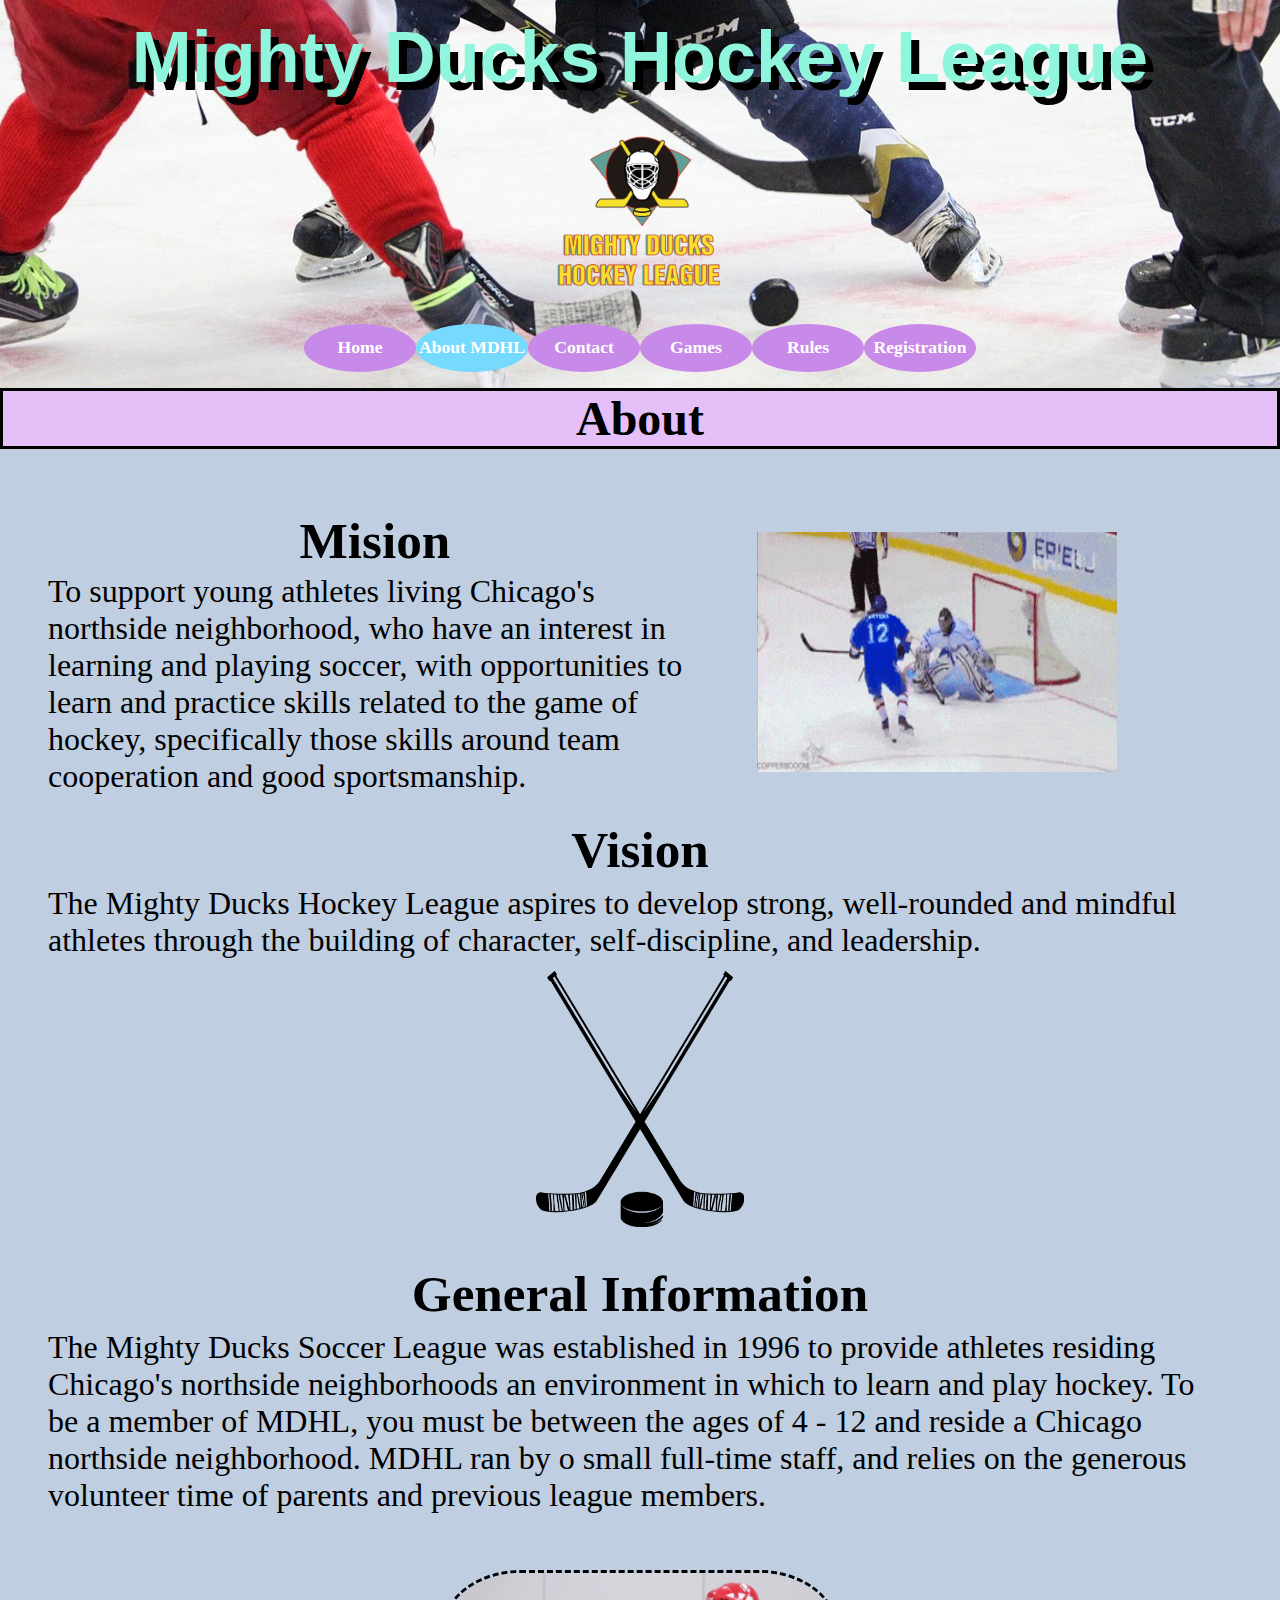
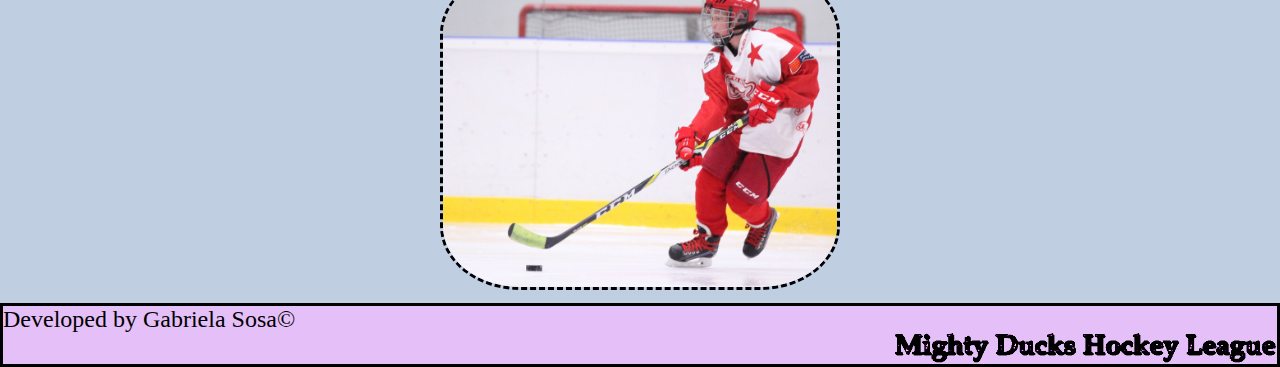
==== commit ecfa4309: "cambios minimos en css" ====
--- a/about.html
+++ b/about.html
@@ -20,7 +20,7 @@
             <a href="./contact.html">Contact</a>
             <a href="./games.html">Games</a>
             <a href="./rules.html">Rules</a>
-            <a href="./form.html">Registration</a>
+            <a href="./registration.html">Registration</a>
         </nav>
     </header>
     <main>
@@ -30,7 +30,7 @@
                 <div class="mision" >
                     <section>
                         <h3>Mision</h3>
-                        <p>To support young athletes living Chicago's northside neighborhood, who have an interest in learning and playing soccer, with opportunities to learn and practice skills related to the game of hockey, specifically those skills around team cooperation and good sportsmanship</p>
+                        <p>To support young athletes living Chicago's northside neighborhood, who have an interest in learning and playing soccer, with opportunities to learn and practice skills related to the game of hockey, specifically those skills around team cooperation and good sportsmanship.</p>
                     </section>
                     <img id="gif" src="./assets/images/gol2.gif" alt="gol2">
                 </div>
@@ -39,14 +39,18 @@
                         <h3>Vision</h3>
                         <p>The Mighty Ducks Hockey League aspires to develop strong, well-rounded and mindful athletes through the building of character, self-discipline, and leadership.</p>
                     </article>
-                    <img id="palos" src="./assets/images/palos.PNG" alt="palos">
+                    <div class="centro">
+                        <img id="palos" src="./assets/images/palos.PNG" alt="palos">
+                    </div>
                     <article>
                         <h3>General Information</h3>
-                        <p>The Mighty Ducks Soccer League was established in 1996 to provide athletes residing Chicago's northside neighborhoods an environment in which to learn and play hockey. To be a member of MDHL, you must be between the ages of 4 - 12 and reside a Chicago northside neighborhood. MDHL ran by o small full-time staff, and relies on the generous volunteer time of parents and previous league members</p>
+                        <p>The Mighty Ducks Soccer League was established in 1996 to provide athletes residing Chicago's northside neighborhoods an environment in which to learn and play hockey. To be a member of MDHL, you must be between the ages of 4 - 12 and reside a Chicago northside neighborhood. MDHL ran by o small full-time staff, and relies on the generous volunteer time of parents and previous league members.</p>
                     </article>
                 </div>
             </div>
-            <img id="imagen2" src="./assets/images/hockey2.jpg" alt="Image 2">  
+            <div class="centro">
+                <img id="imagen2" src="./assets/images/hockey2.jpg" alt="Image 2">  
+            </div>
         </section>
     </main>
     <footer>
--- a/assets/css/style.css
+++ b/assets/css/style.css
@@ -7,7 +7,6 @@
 /* ARREGLOS EN HEADER*/
 header{
     min-height: 10vh;
-    /*margin: 5% 3% 0.2% ;*/
     background-image: url(../images/image1.jpg);
     background-repeat: no-repeat;
     background-position: 60% 80%;
@@ -134,43 +133,72 @@
     margin: 3% 8% 2% 3%;
     border-style:none;
 }
+.centro{
+    display:flex;
+    flex-direction: column;
+    padding: .5rem;
+    margin-bottom: .3rem;
+}
 #palos{
+    margin-top: .3rem;
     width: 13rem;
     height: 16rem;
-    margin-left: 42%;
+    align-self: center;
 }
 #imagen2{
     width: 25rem;
     height: 20rem;
-    margin: 0% 0% 2% 35%;
     border-radius: 20%;
     border-style:dashed;
+    align-self: center;
+    
 }
 /*-------------------------------------------------------------------PAGINA CONTACT---------------------------------------------------------*/
 #contact{
-    font-size: 300%;
-    display: flex;
-    flex-wrap: wrap;
+    font-size: 100%;
+    display: flex;
+    flex-wrap: wrap;
+    flex-direction: column;
+    width: 90%;
+    margin: auto;
 }
 #contact p{
-    margin: 1% 2% 1% 3%;
-    align-self: center;
+    padding: 1rem;
+    align-self: center;
+    border-style:solid;
+    border-radius: 30%;
+}
+#contact div{
+    display: flex;
+    flex-wrap: wrap;
+    flex-direction:row;
+    background-color: #ad9c99;
+    border-style: dashed ;
+    padding: .4rem;
+    font-size: 200%;
+    gap: 4rem;
+    margin-top: .6rem;
+    margin-bottom: .4rem;
+}
+#contact .diferente{
+    background-color:antiquewhite;
 }
 #kitty{
+    border-style: dotted;
+    border-color: blue;
     width: 30rem;
     height: 30rem;
-    padding: .9rem;
-    margin: 1% 5% 1% 15%;
-    border-style: dotted;
-    border-color: blue;
 }
 #imagen3{
     width: 35rem;
     height: 25rem;
-    padding: .9rem;
-    margin: 1% 5% 2% 5%;
     border-style: outset;
     border-color: rgb(255, 207, 50);
+    align-self: center;
+}
+#text{
+    padding-left: .9rem;
+    width: 54%;
     align-self: center;
 }
 /*---------------------------------------------------------PAGINA GAMES-------------------------------------------------------------------*/
@@ -267,6 +295,7 @@
 #rules{
     padding: 3rem;
     font-size: 160%;
+    text-align: justify;
 }
 #medio{
     text-align: center;
@@ -281,11 +310,19 @@
 .parrafo{
     display: flex;
     align-items: center;
+    background-color: #ad9c99;
+    padding: 2rem;
+    gap: 3rem;
+    margin-bottom: 2%;
+}
+.mid{
+    background-color: #BFADA3;
+    margin-bottom: 2%;
 }
 #gif1{
     height: 20%;
     width: 20%;
-    margin: 3% 10% 2% 3%;
+    margin: 3% 8% 2% 3%;
     border-radius: 20%;
     border-style:dashed;
     border-color: blue; 
@@ -295,8 +332,11 @@
     padding: .6rem;
     text-decoration: underline;
 }
+dd{
+    text-align: justify;
+}
 #letras{
-    list-style-type:lower-alpha;
+    list-style-type:lower-alpha; 
     margin: 0% 3%;
 }
 .parrafo ul{
@@ -341,8 +381,8 @@
     flex-direction: column;
     background-color: #cc858b;
     border-style: dashed ;
-    padding: .4rem;
-    font-size: 180%;
+    padding: .5rem;
+    font-size: 170%;
 }
 input{
     font-size: 40%;
@@ -385,4 +425,10 @@
     flex-direction: column;
     font-size: 180%;
     font-weight: bolder;
-}+}
+form #boton{
+    font-size: 250%;
+    width: 30%;
+    padding: .6rem;
+    
+}
